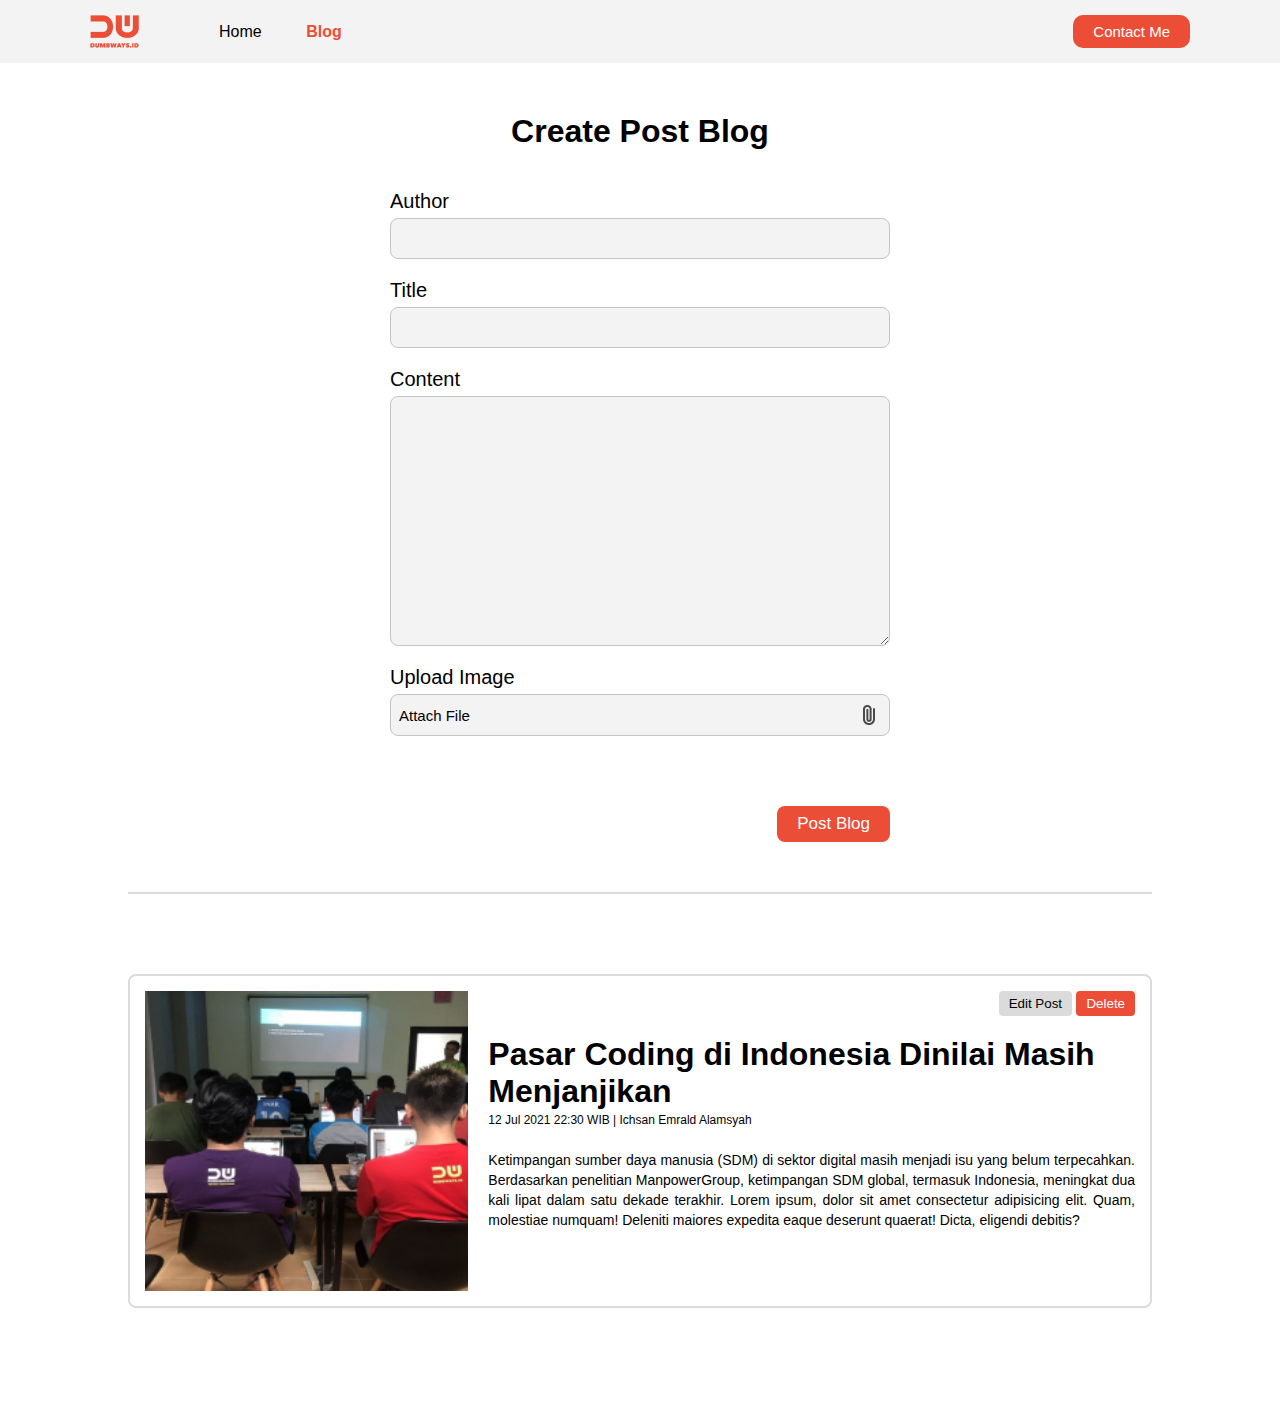
==== index.html @ 2208b1c9 "first commit" ====
<html>
  <head>
    <title>Creating Blog Page</title>
    <link rel="stylesheet" href="style.css" />
  </head>
  <body>
    <!-- NavBar -->
    <nav>
      <div class="left-side">
        <a href="index.html">
          <img src="assets/logo.png" alt="logo" />
        </a>
        <ul>
          <li>
            <a href="index.html">Home</a>
          </li>
          <li>
            <a href="blog.html" class="list-active">Blog</a>
          </li>
        </ul>
      </div>
      <div class="right-side">
        <a href="contact.html"> Contact Me </a>
      </div>
    </nav>

    <!-- Blog -->
    <!-- Form -->
    <div class="blog">
      <div class="blog-form">
        <div class="form-container">
          <form onsubmit="addBlog(event)">
            <h1>Create Post Blog</h1>
            <div>
              <label for="input-blog-author">Author</label>
              <input  id="input-blog-author" type="text">
            </div>
            <div>
              <label for="input-blog-title">Title</label>
              <input id="input-blog-title" type="text">
            </div>
            <div>
              <label for="input-blog-content">Content</label>
              <textarea id="input-blog-content"></textarea>
            </div>
            <div>
              <label>Upload Image</label>
              <div class="input-blog-image-group">
                <label for="input-blog-image">
                  <p>Attach File</p>
                  <img src="assets/file.png" alt="file" />
                </label>
                <input type="file" id="input-blog-image" hidden />
              </div>
            </div>
            <div class="button-group">
              <button>Post Blog</button>
            </div>
          </form>
        </div>
      </div>
      <hr class="line" />
      <div id="contents" class="blog-list">
        <!-- dynamic content would be here -->
        <div class="blog-list-item">
          <div class="blog-image">
            <img src="assets/blog-img.png" alt="" />
          </div>
          <div class="blog-content">
            <div class="btn-group">
              <button class="btn-edit">Edit Post</button>
              <button class="btn-delete">Delete</button>
            </div>
            <h1>
              <a href="blog-detail.html" target="_blank"
                >Pasar Coding di Indonesia Dinilai Masih Menjanjikan</a
              >
            </h1>
            <div class="detail-blog-content">
              12 Jul 2021 22:30 WIB | Ichsan Emrald Alamsyah
            </div>
            <p>
              Ketimpangan sumber daya manusia (SDM) di sektor digital masih
              menjadi isu yang belum terpecahkan. Berdasarkan penelitian
              ManpowerGroup, ketimpangan SDM global, termasuk Indonesia,
              meningkat dua kali lipat dalam satu dekade terakhir. Lorem ipsum,
              dolor sit amet consectetur adipisicing elit. Quam, molestiae
              numquam! Deleniti maiores expedita eaque deserunt quaerat! Dicta,
              eligendi debitis?
            </p>
          </div>
        </div>
      </div>
    </div>
    <script src="blog.js"></script>
  </body>
</html>
---- style.css ----
* {
  margin: 0;
  padding: 0;
  box-sizing: border-box;
  font-family: Arial, Helvetica, sans-serif;
}

/* Navbar */
nav {
  display: flex;
  background: #f4f3f3;
  height: 7vh;
}

nav div {
  display: flex;
  align-items: center;
  flex: 50%;
}

nav div.left-side {
  padding-left: 90px;
}

nav div.right-side {
  padding-right: 90px;
  display: flex;
  justify-content: flex-end;
}

nav ul {
  list-style-type: none;
  margin-left: 40px;
}

nav ul li {
  display: inline;
  margin-left: 40px;
}

nav ul li a {
  color: #000000;
  text-decoration: none;
}

nav ul li a.list-active {
  color: #ec4d37;
  font-weight: 700;
}

nav .right-side a {
  font-size: 15px;
  padding: 8px 20px;
  background-color: #ec4d37;
  border: none;
  border-radius: 10px;
  color: #fff;
  text-decoration: none;
}

/* Blog Form */
.blog-form {
  padding: 50px 0;
  display: flex;
  justify-content: center;
}

.blog-form .form-container {
  width: 500px;
}

.blog-form .form-container h1 {
  text-align: center;
  margin-bottom: 40px;
}

.blog-form form label {
  font-size: 20px;
  font-weight: 400;
}

.blog-form form input,
textarea,
select {
  width: 100%;
  font-size: 20px;
  font-weight: 400;
  padding: 8px;
  margin-top: 5px;
  margin-bottom: 20px;
  background: #f4f3f3;
  border: 1px solid #c4c4c4;
  border-radius: 8px;
}

.blog-form form textarea {
  height: 250px;
}

.blog-form form .input-blog-image-group {
  width: 100%;
  font-size: 20px;
  font-weight: 400;
  padding: 8px;
  margin-top: 5px;
  margin-bottom: 20px;
  background: #f4f3f3;
  border: 1px solid #c4c4c4;
  border-radius: 8px;
  cursor: pointer;
}

.blog-form form .input-blog-image-group label p {
  font-size: 15px;
}

.blog-form form .input-blog-image-group label {
  cursor: pointer;
  display: flex;
  align-items: center;
  justify-content: space-between;
}

.blog-form form .button-group {
  text-align: right;
}

.blog-form form button {
  margin-top: 50px;
  padding: 8px 20px;
  font-size: 17px;
  background: #ec4d37;
  border-radius: 8px;
  border: none;
  color: #fff;
  cursor: pointer;
}

.blog hr {
  border: 1px solid #dbdbdb;
  width: 80%;
  margin-right: auto;
  margin-left: auto;
}

/* Blog list */
.blog .blog-list {
  margin-top: 80px;
  margin-bottom: 80px;
  display: flex;
  align-items: center;
  flex-direction: column;
}

.blog .blog-list .blog-list-item {
  width: 80%;
  padding: 15px;
  margin-bottom: 20px;
  border: 2px solid #dbdbdb;
  border-radius: 8px;
  display: flex;
}
.blog .blog-list .style {
  width: 80%;
  padding: 15px;
  margin-bottom: 20px;
  border: 2px solid #dbdbdb;
  border-radius: 8px;
  display: flex;
  position: absolute;
}

.blog .blog-list .blog-list-item .blog-image {
  flex: 1;
}

.blog .blog-list .blog-list-item .blog-image img {
  width: 100%;
  height: 300px;
  object-fit: cover;
}

.blog .blog-list .blog-list-item .blog-content {
  padding-left: 20px;
  flex: 2;
}

.blog .blog-list .btn-group {
  text-align: right;
  margin-bottom: 20px;
}

.blog .blog-list .btn-group .btn-edit {
  padding: 5px 10px;
  border: 0;
  border-radius: 4px;
  background: #dbdbdb;
}

.blog .blog-list .btn-group .btn-delete {
  padding: 5px 10px;
  border: 0;
  border-radius: 4px;
  background: #ec4d37;
  color: #fff;
}

.blog .blog-list h1 a {
  text-decoration: none;
  color: #000000;
}

.blog .blog-list .detail-blog-content {
  font-weight: 300;
  font-size: 12px;
  line-height: 20px;
}

.blog .blog-list .blog-list-item p {
  margin-top: 20px;
  font-weight: normal;
  font-size: 14px;
  line-height: 20px;
  text-align: justify;
}

/* Blog Detail */
.blog-detail {
  display: flex;
  justify-content: center;
}

.blog-detail-container {
  width: 80%;
  margin: 40px 0;
}

.blog-detail-container img {
  width: 100%;
}

.blog-detail-container h1 {
  font-style: normal;
  font-weight: 800;
  font-size: 44px;
  line-height: 120%;
  margin-bottom: 15px;
}

.blog-detail-container .author {
  font-weight: 100;
  font-size: 20px;
  line-height: 120%;
  margin-bottom: 20px;
}

.blog-detail-container p {
  margin-top: 40px;
  font-style: normal;
  font-weight: normal;
  font-size: 24px;
  line-height: 140%;
  text-align: justify;
}

#blog-list-item-js{
  border: 1px solid red;
  display: flex;
  justify-content: right;
  margin-left: 200px;
}

#blog-list-item-js input{
  padding: 5px;
}
#detail-blog-content-js input{
  margin-top:20px; 
}

small{
  font-size: 10px;
  text-decoration: none;
}
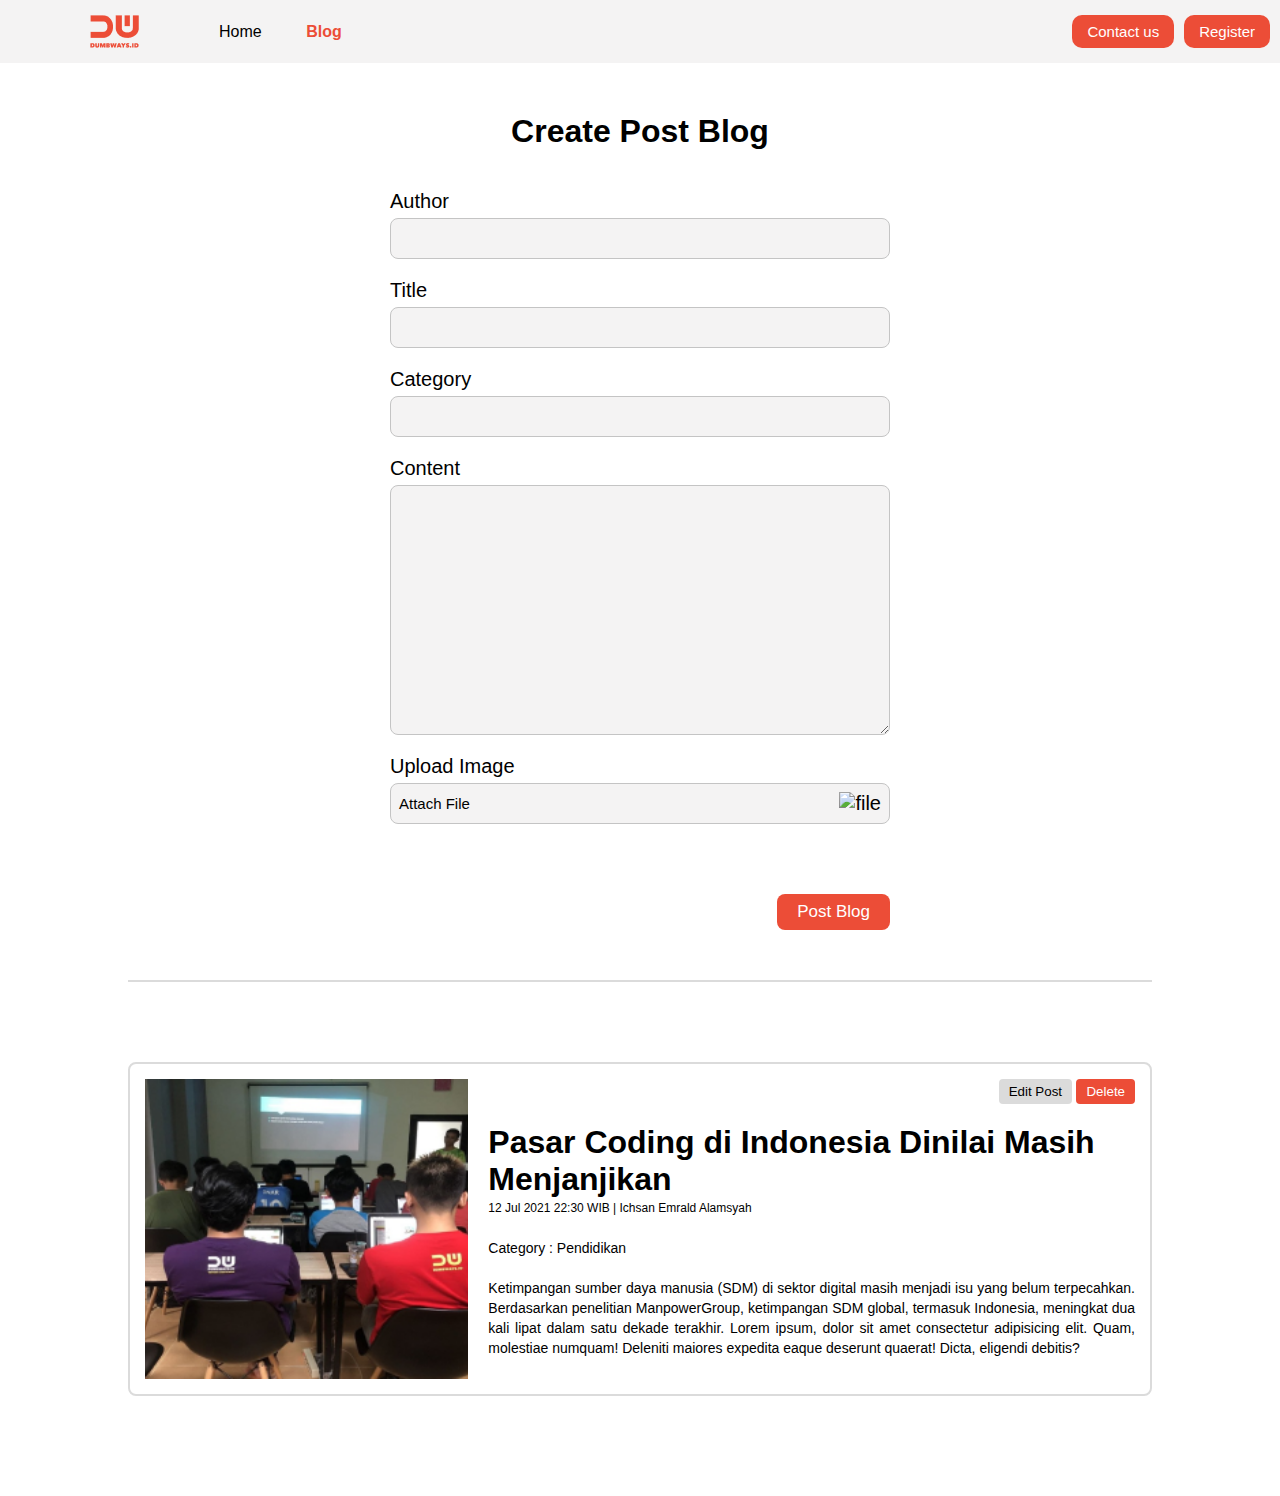
==== commit c0c7eb52: "done(register masih ada sdikit problem" ====
--- a/index.html
+++ b/index.html
@@ -12,15 +12,16 @@
         </a>
         <ul>
           <li>
-            <a href="index.html">Home</a>
+            <a href="html.main.html">Home</a>
           </li>
           <li>
-            <a href="blog.html" class="list-active">Blog</a>
+            <a href="index.html" class="list-active">Blog</a>
           </li>
         </ul>
       </div>
       <div class="right-side">
-        <a href="contact.html"> Contact Me </a>
+        <a href="contact-us.html"> Contact us </a>
+          <a href="register.html"> Register</a>
       </div>
     </nav>
 
@@ -38,6 +39,10 @@
             <div>
               <label for="input-blog-title">Title</label>
               <input id="input-blog-title" type="text">
+            </div>
+            <div>
+              <label for="input-blog-category">Category</label>
+              <input id="input-blog-category" type="text">
             </div>
             <div>
               <label for="input-blog-content">Content</label>
@@ -79,6 +84,9 @@
             <div class="detail-blog-content">
               12 Jul 2021 22:30 WIB | Ichsan Emrald Alamsyah
             </div>
+            <div>
+              <p class="detail-blog-category">Category : Pendidikan</p>
+            </div>
             <p>
               Ketimpangan sumber daya manusia (SDM) di sektor digital masih
               menjadi isu yang belum terpecahkan. Berdasarkan penelitian
--- a/style.css
+++ b/style.css
@@ -23,9 +23,10 @@
 }
 
 nav div.right-side {
-  padding-right: 90px;
-  display: flex;
-  justify-content: flex-end;
+  padding-right: 0px;
+  display: flex;
+  flex-direction: row;
+  justify-content: right;
 }
 
 nav ul {
@@ -56,6 +57,8 @@
   border-radius: 10px;
   color: #fff;
   text-decoration: none;
+  margin-right: 10px;
+  padding: 8px 15px;
 }
 
 /* Blog Form */
@@ -264,20 +267,43 @@
 }
 
 #blog-list-item-js{
-  border: 1px solid red;
+  border: 1px solid gray;
   display: flex;
   justify-content: right;
   margin-left: 200px;
+  height: 100%;
+  margin-bottom: 0px;
 }
 
 #blog-list-item-js input{
-  padding: 5px;
+  padding: 3px;
 }
 #detail-blog-content-js input{
-  margin-top:20px; 
+  margin-top:10px; 
+  width:69.5%;
 }
 
 small{
   font-size: 10px;
   text-decoration: none;
-}+}
+
+.blog-list-item .blog-content{
+  display: flex;
+  flex-direction: column;
+}
+
+.blog-content-input{
+ 
+  display: flex;
+  flex-direction: column;
+  width: 100%;
+}
+
+.blog-content-input input{
+  width: 100%;
+  margin-top:3px;
+  margin-bottom: 3px;
+  box-sizing: border-box;
+}
+
